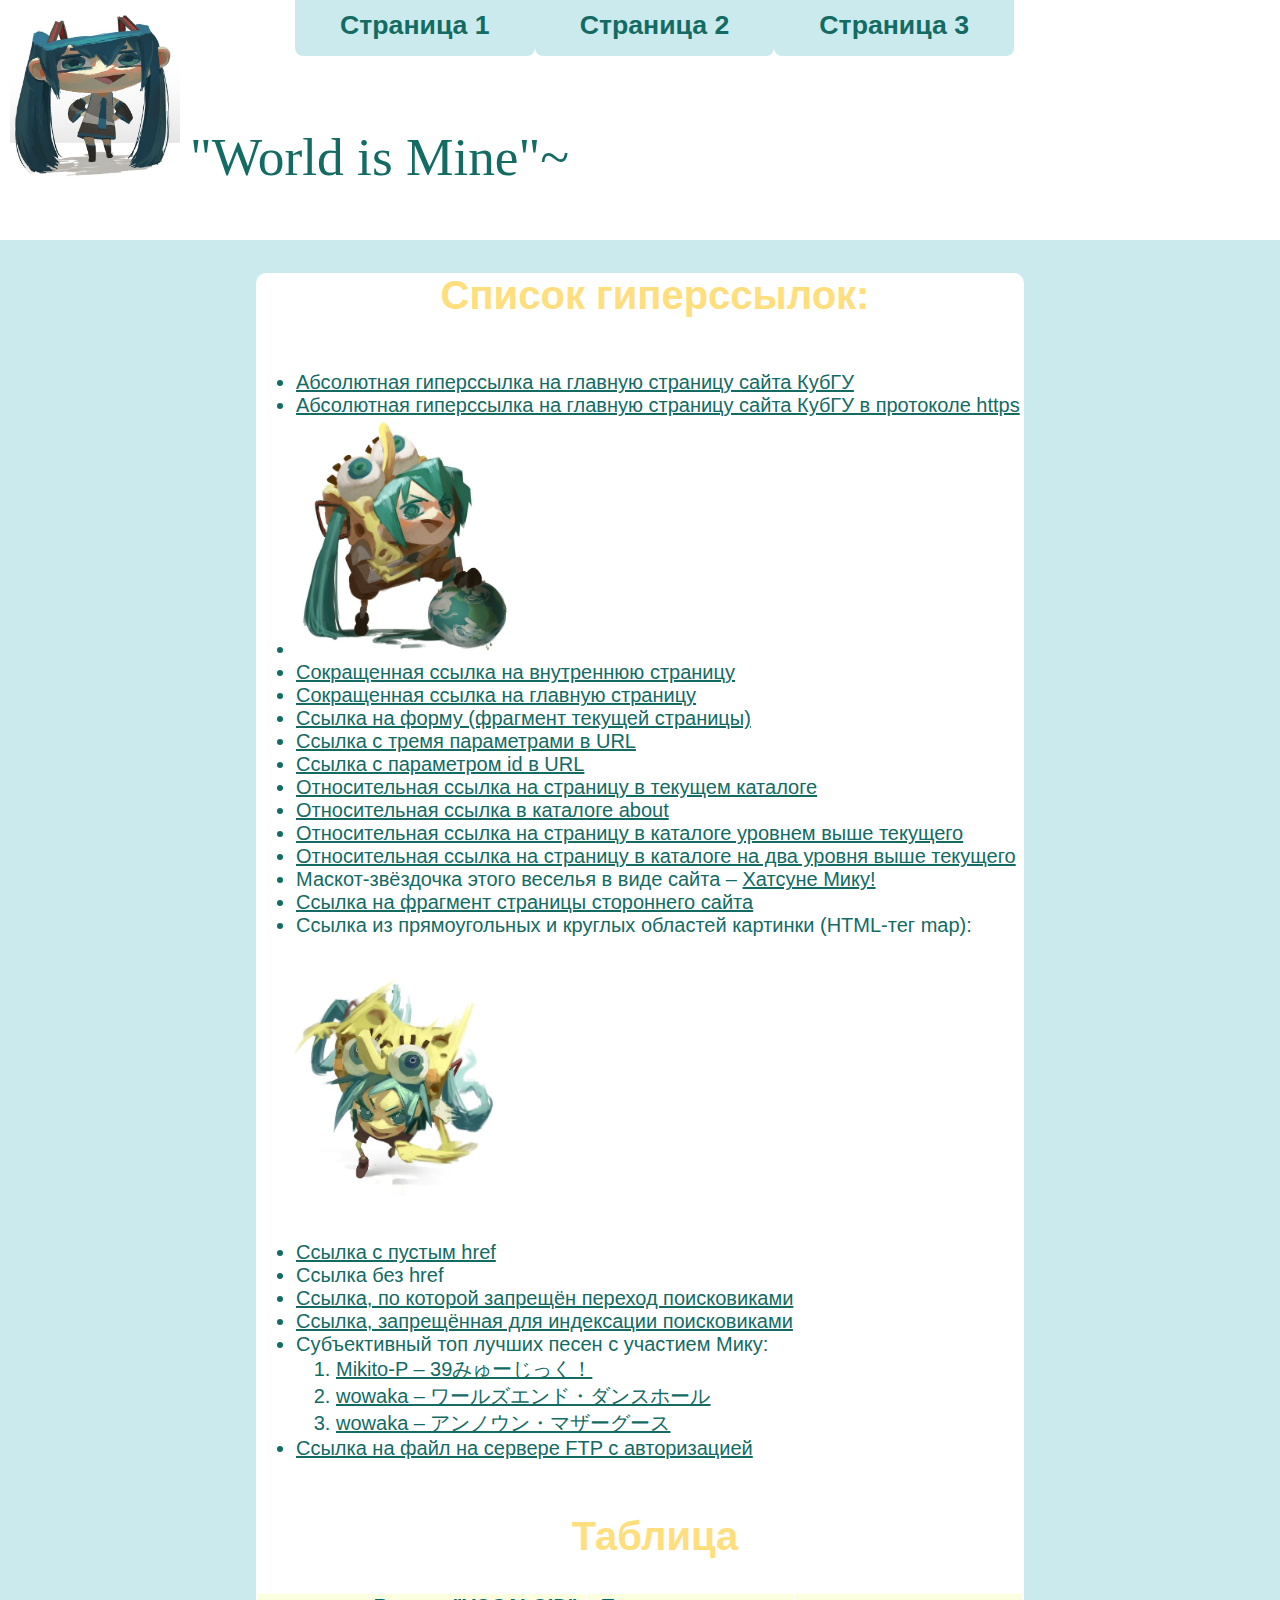
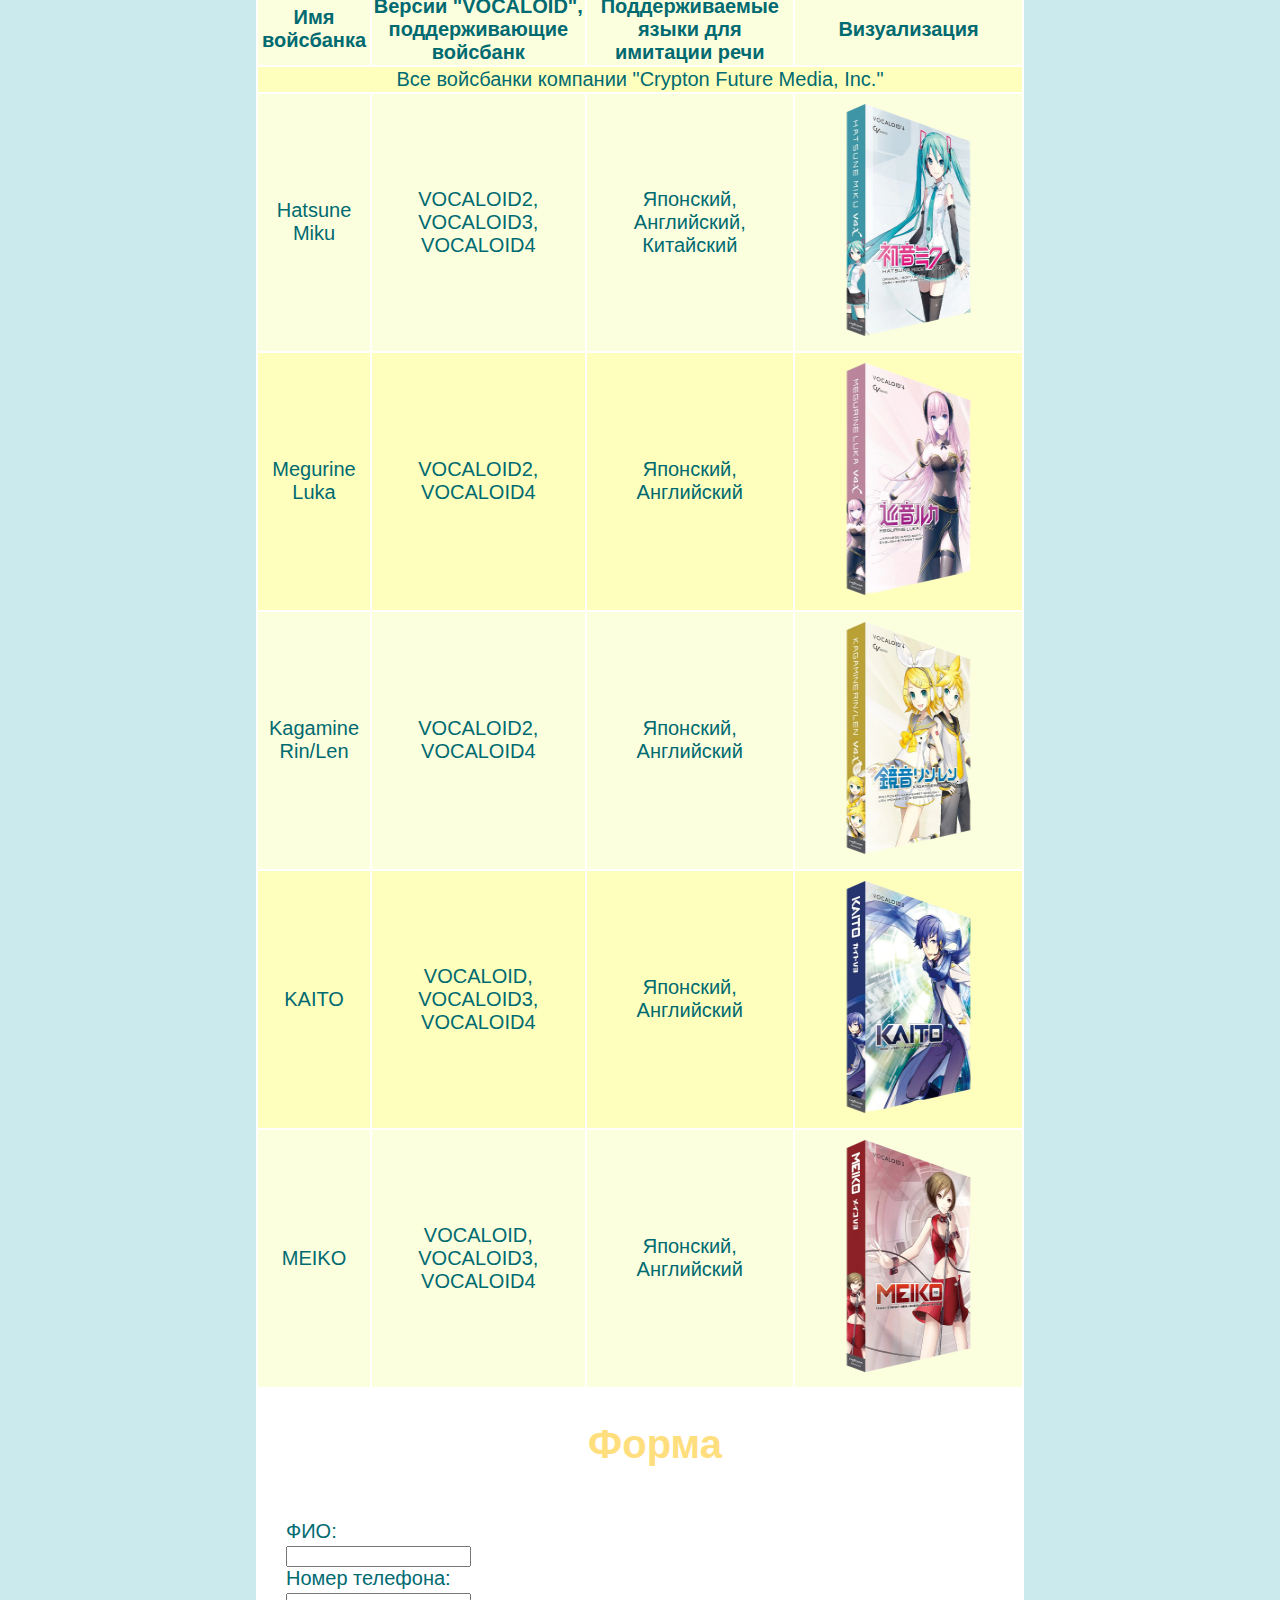
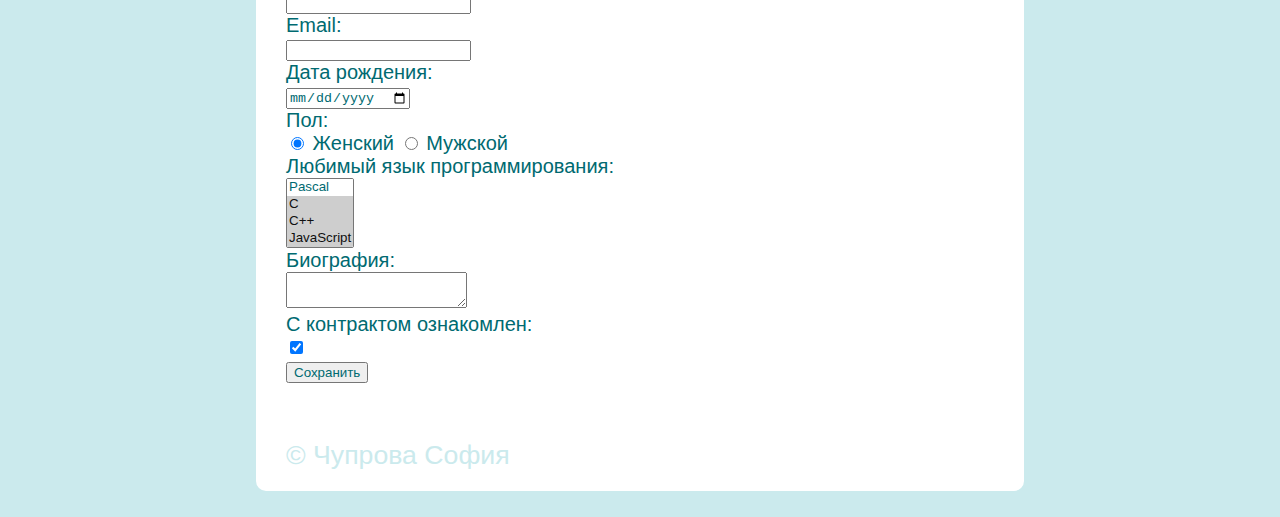
==== index.html @ 8d2580a4 "Update index.html" ====
<!DOCTYPE html>
<html lang="en">
<head>
    <meta charset="UTF-8">
    <meta name="viewport" content="width=device-width, initial-scale=1.0">
    <meta http-equiv="refresh" content="0; url=./2/newlevel/index/index.html" />
    <title>Document</title>
</head>
<body>
    
</body>
</html>
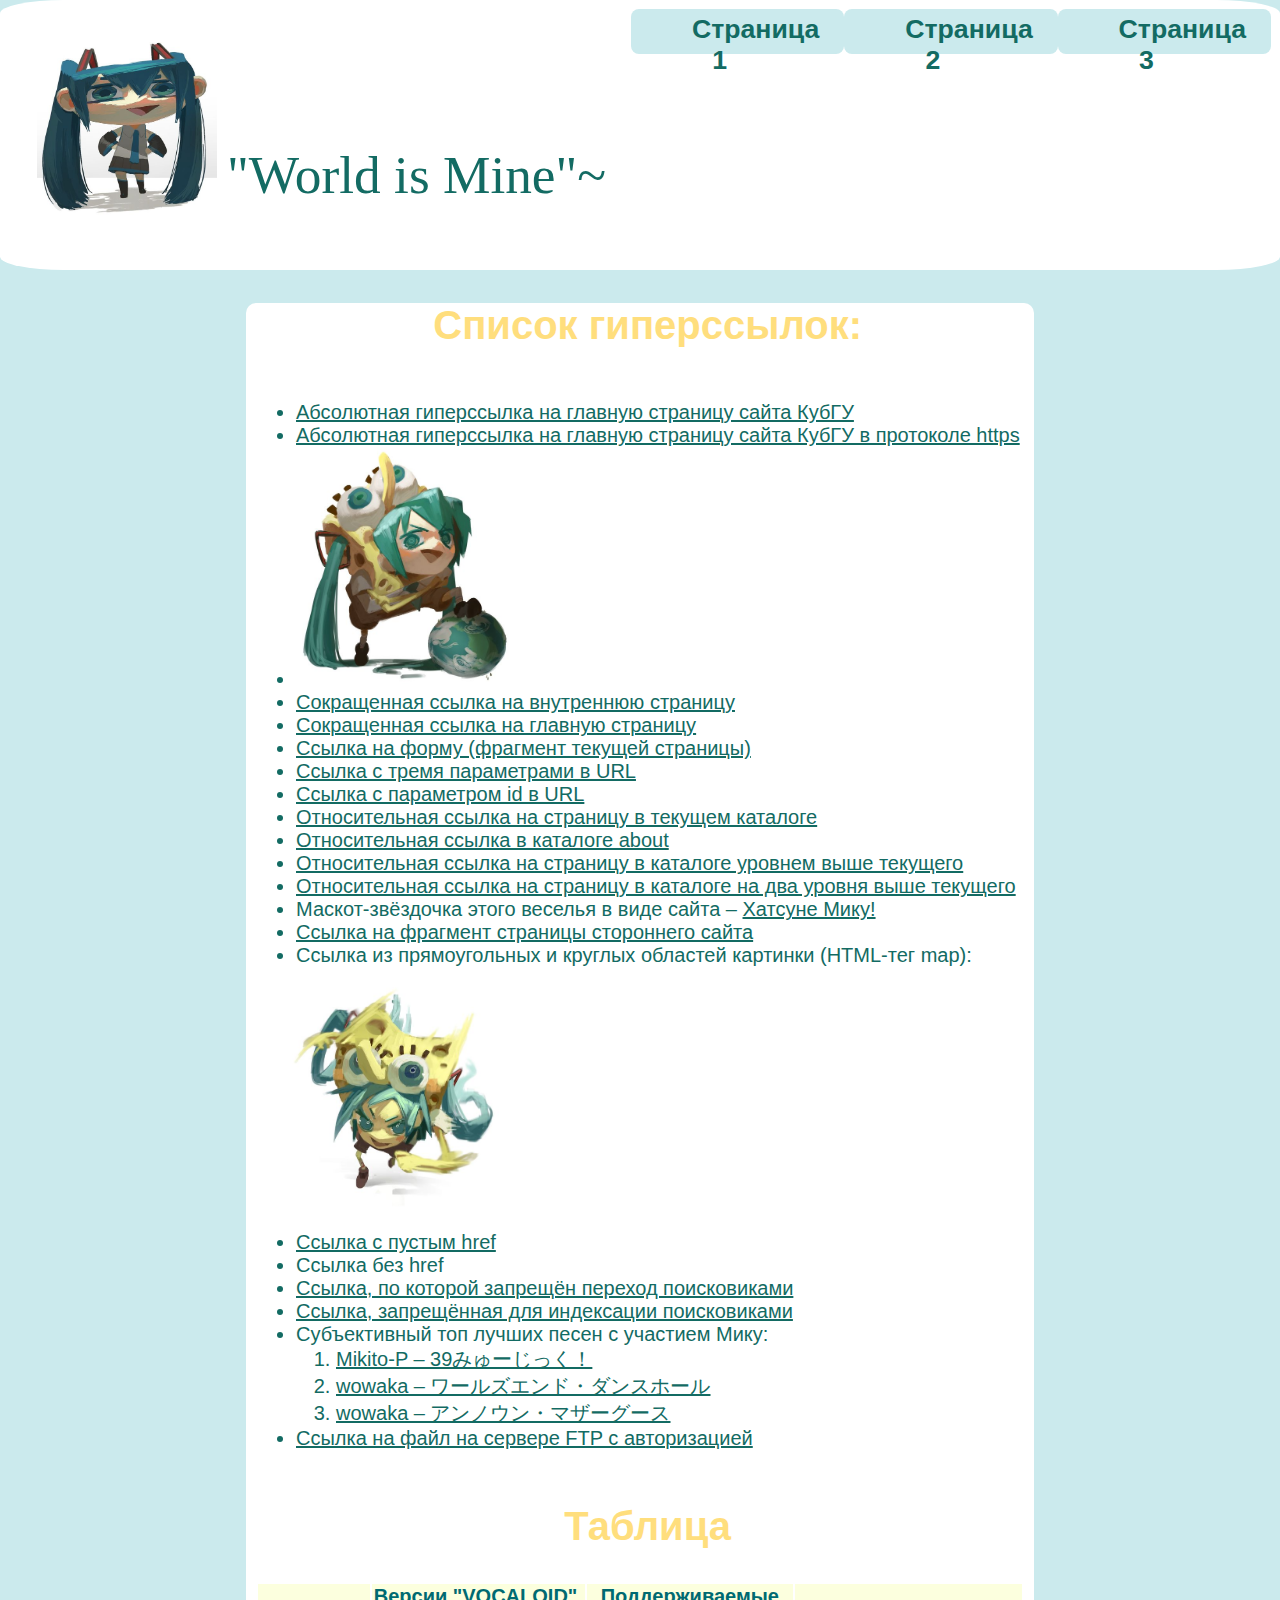
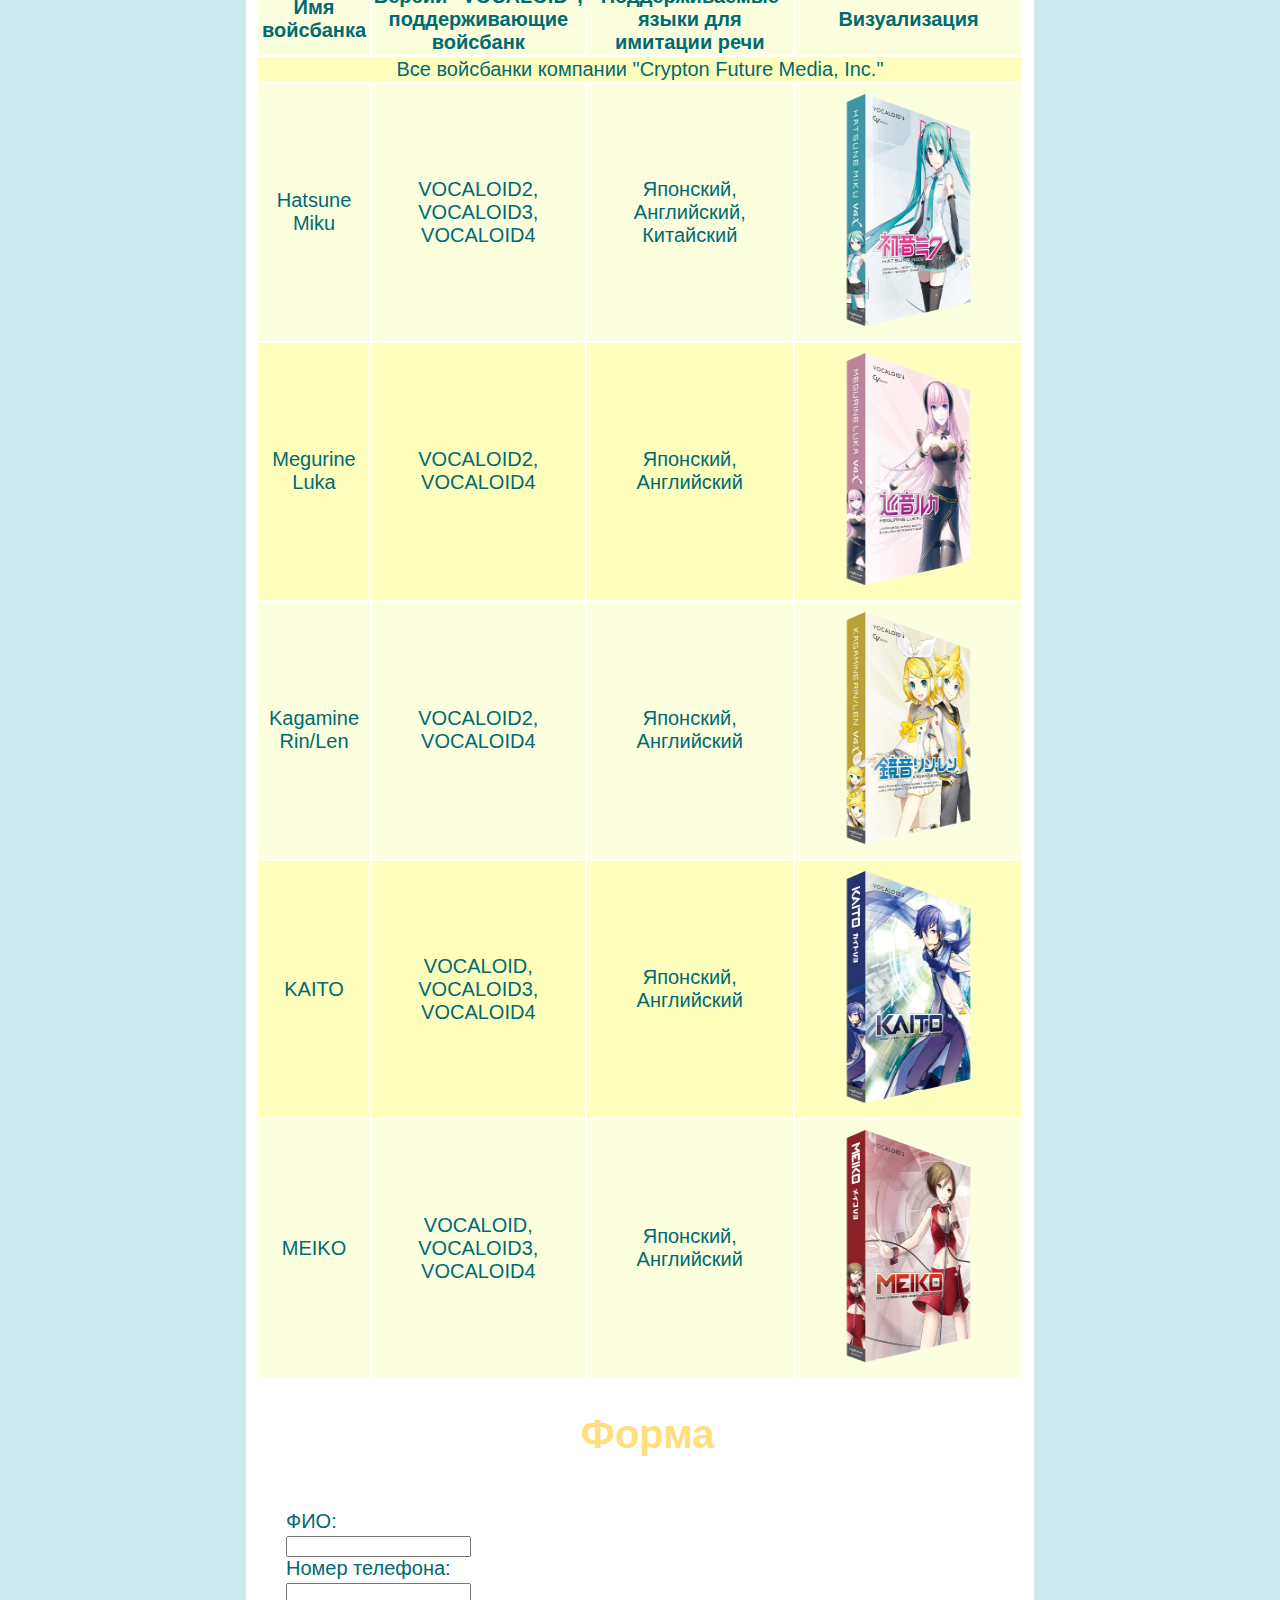
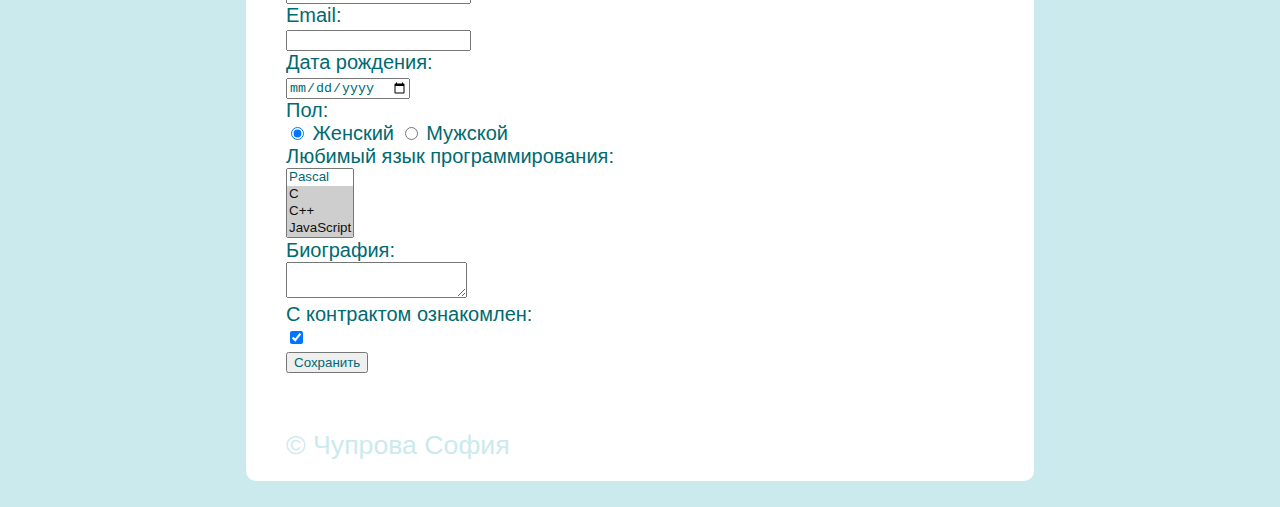
==== commit 8ed1acf8: "Update index.html" ====
--- a/index.html
+++ b/index.html
@@ -3,7 +3,7 @@
 <head>
     <meta charset="UTF-8">
     <meta name="viewport" content="width=device-width, initial-scale=1.0">
-    <meta http-equiv="refresh" content="0; url=./2/newlevel/index/index.html" />
+    <meta http-equiv="refresh" content="0; url=./3/newlevel/index/index.html" />
     <title>Document</title>
 </head>
 <body>
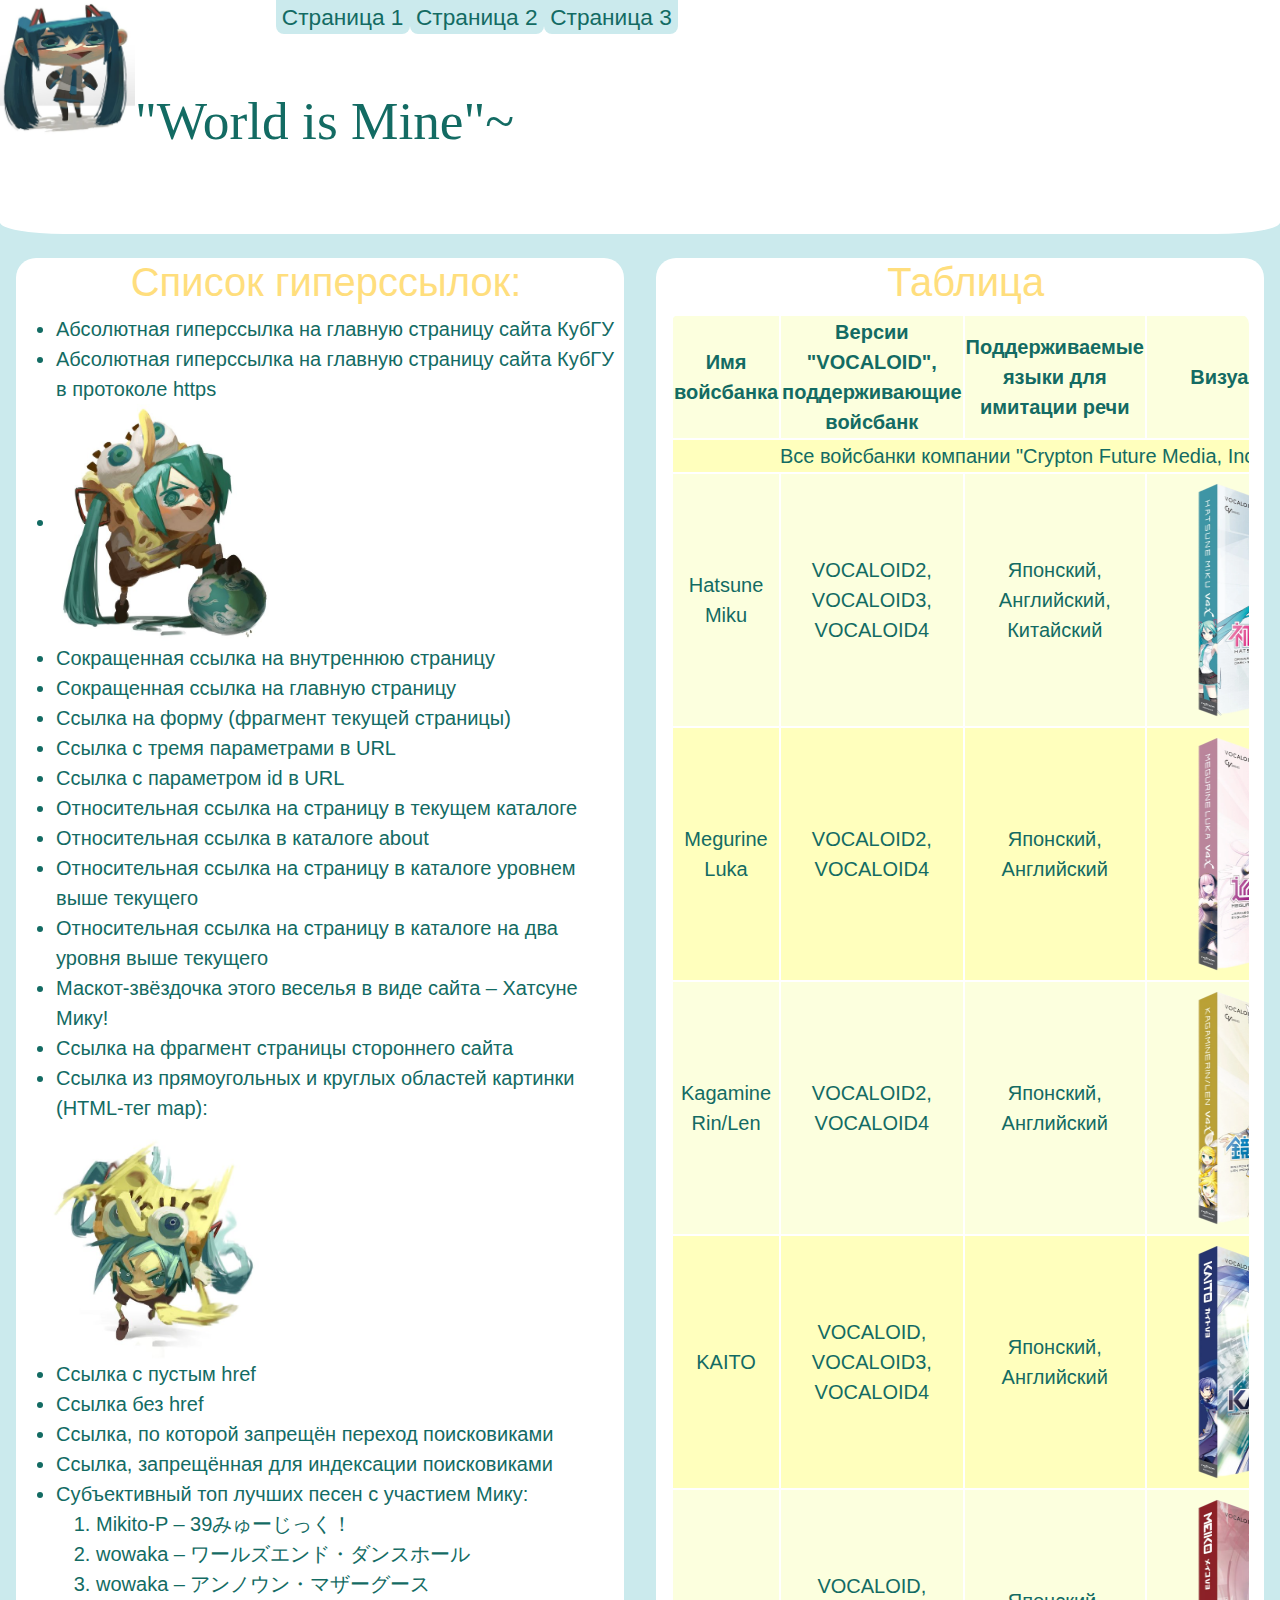
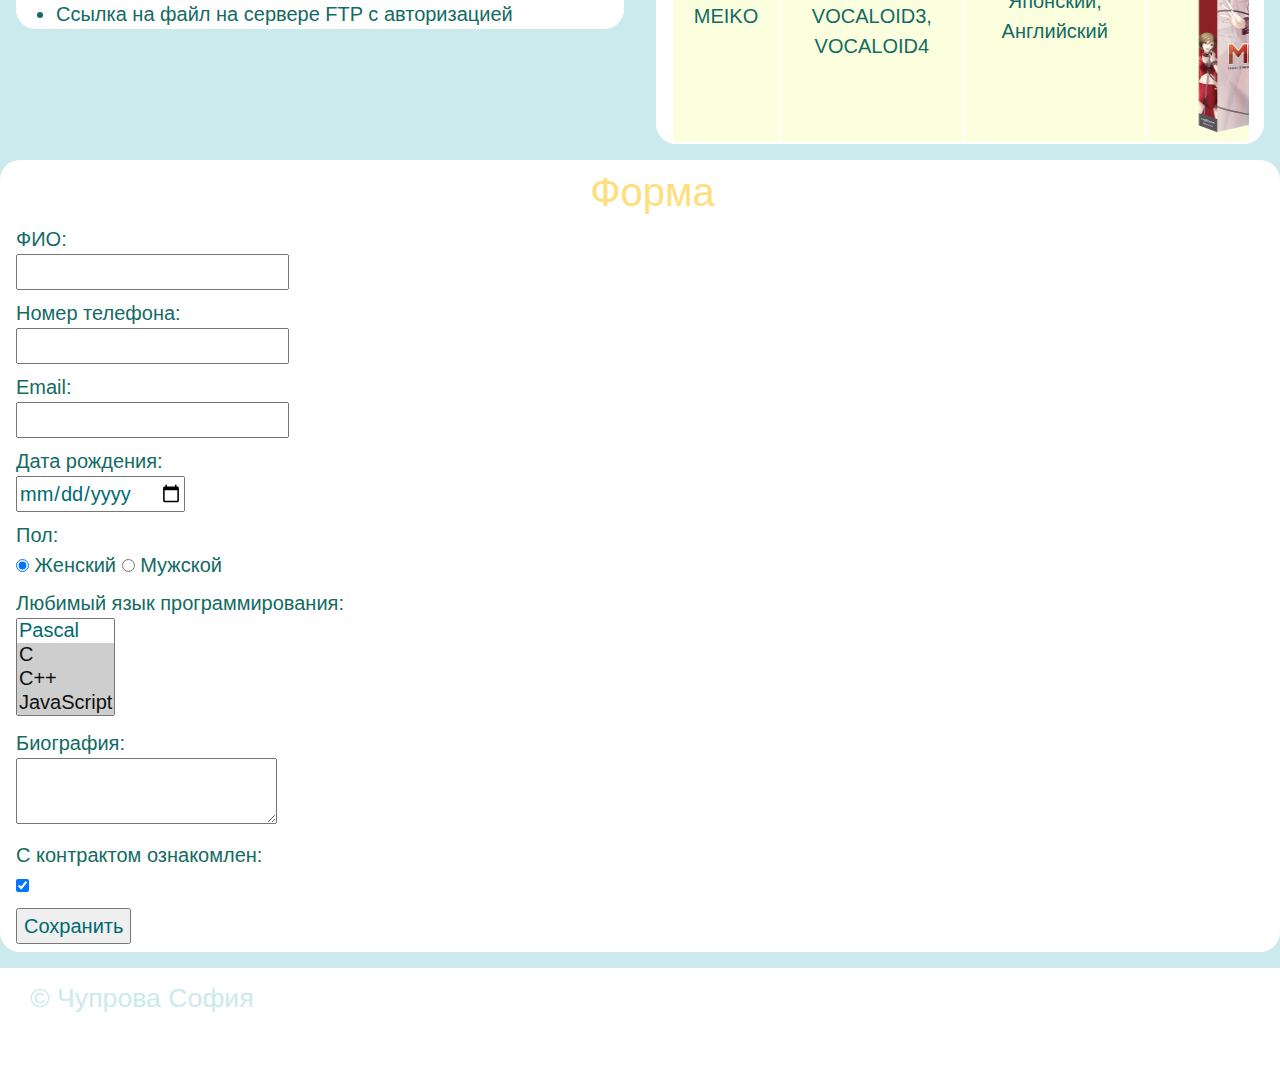
==== commit 7e028eb6: "Update index.html" ====
--- a/index.html
+++ b/index.html
@@ -3,7 +3,7 @@
 <head>
     <meta charset="UTF-8">
     <meta name="viewport" content="width=device-width, initial-scale=1.0">
-    <meta http-equiv="refresh" content="0; url=./3/newlevel/index/index.html" />
+    <meta http-equiv="refresh" content="0; url=./4/newlevel/index/index.html" />
     <title>Document</title>
 </head>
 <body>
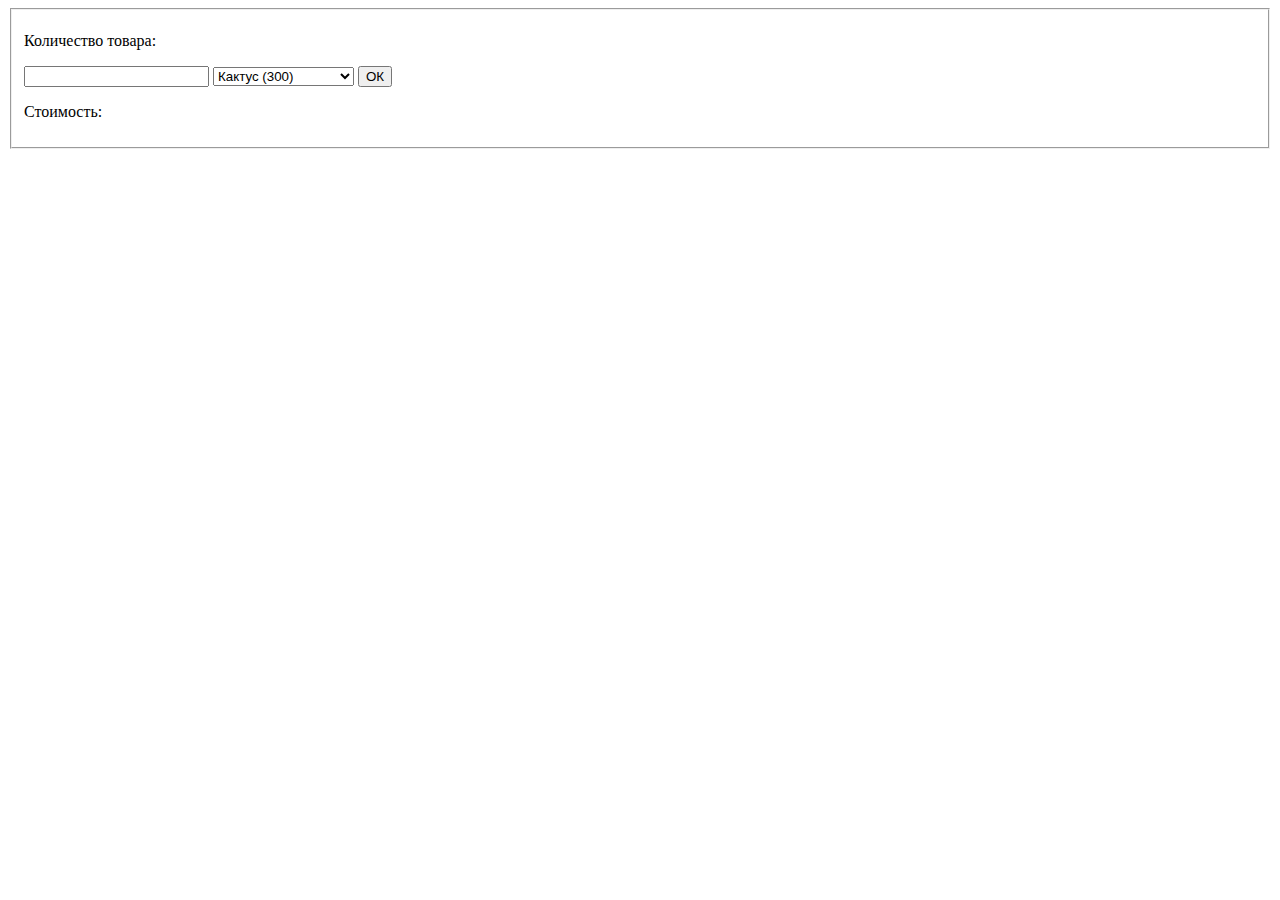
==== commit 85937487: "Update index.html" ====
--- a/index.html
+++ b/index.html
@@ -3,7 +3,7 @@
 <head>
     <meta charset="UTF-8">
     <meta name="viewport" content="width=device-width, initial-scale=1.0">
-    <meta http-equiv="refresh" content="0; url=./4/newlevel/index/index.html" />
+    <meta http-equiv="refresh" content="0; url=./5/index.html" />
     <title>Document</title>
 </head>
 <body>
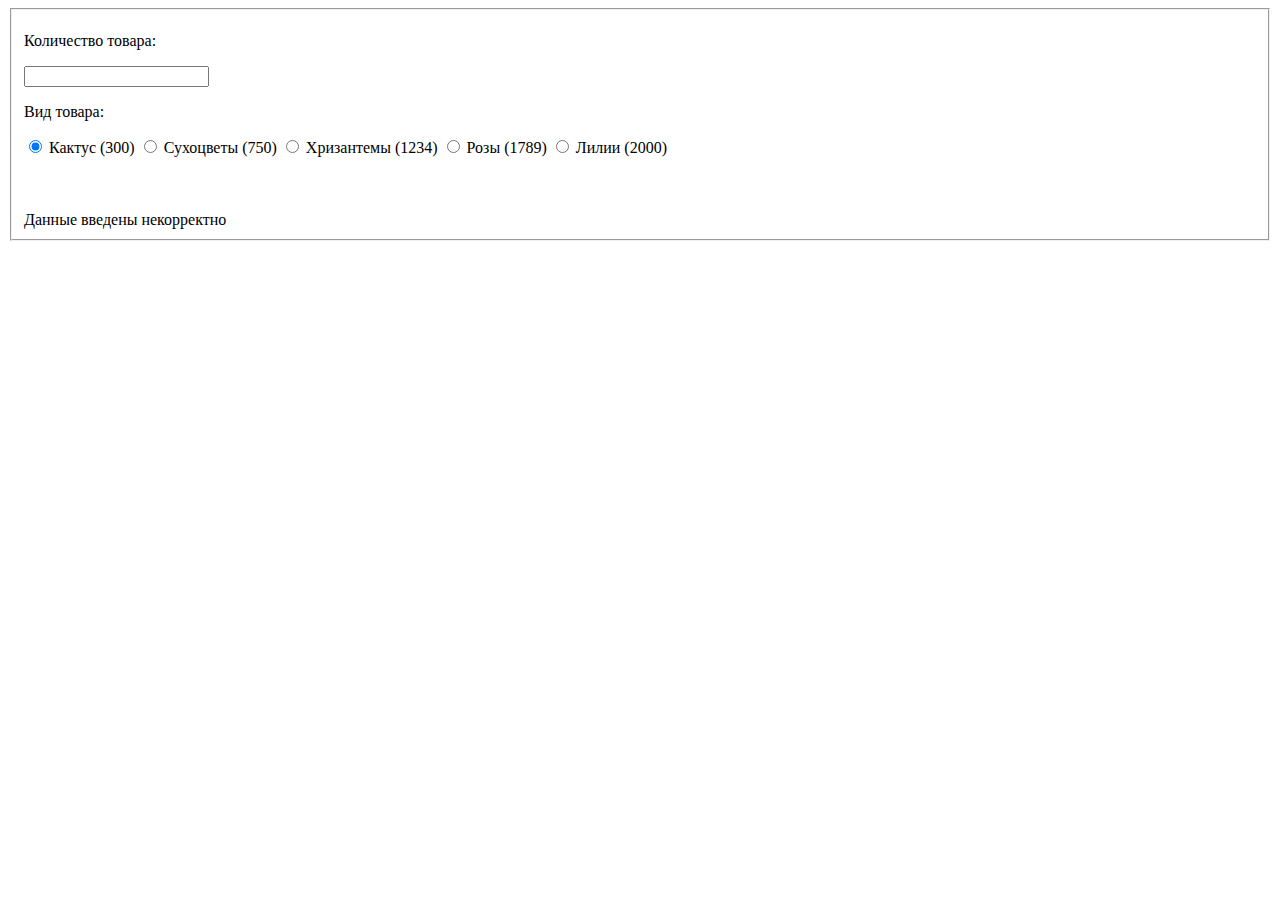
==== commit 757ddcc8: "Update index.html" ====
--- a/index.html
+++ b/index.html
@@ -3,7 +3,7 @@
 <head>
     <meta charset="UTF-8">
     <meta name="viewport" content="width=device-width, initial-scale=1.0">
-    <meta http-equiv="refresh" content="0; url=./5/index.html" />
+    <meta http-equiv="refresh" content="0; url=./6/index.html" />
     <title>Document</title>
 </head>
 <body>
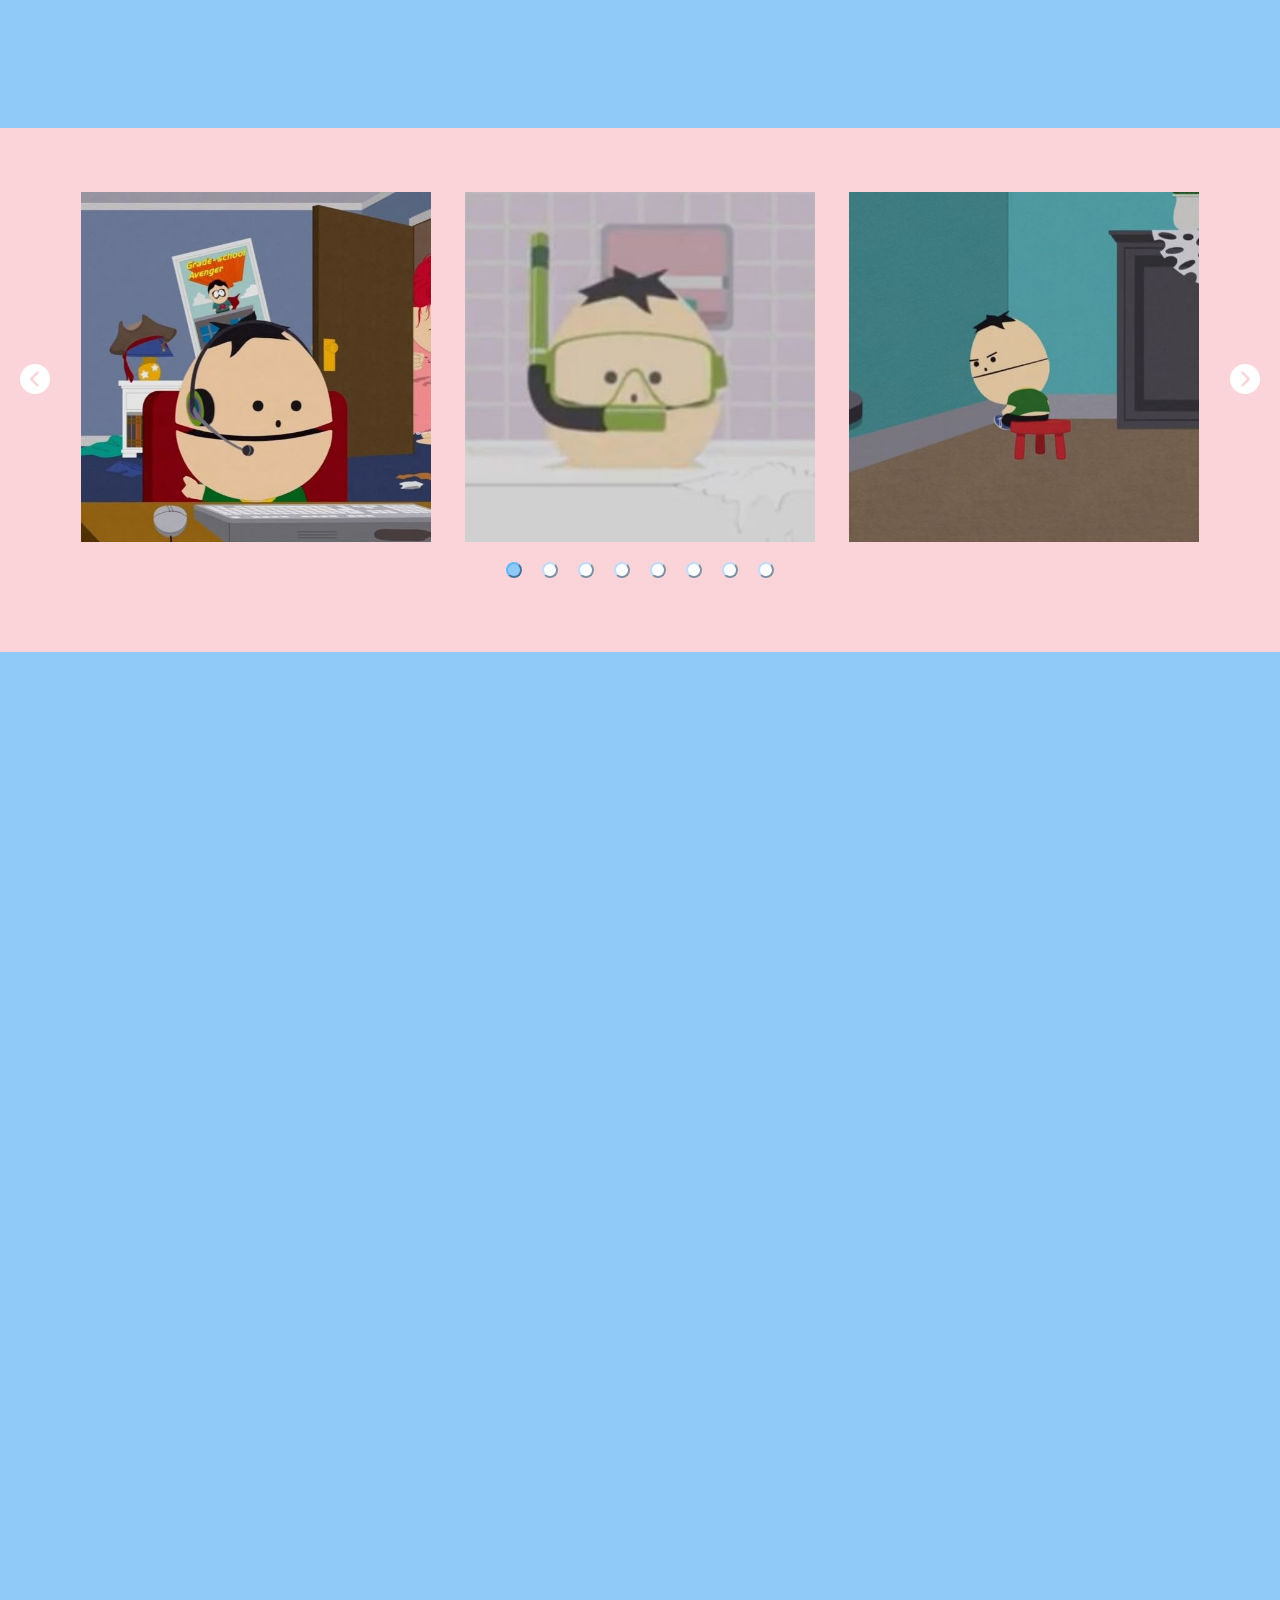
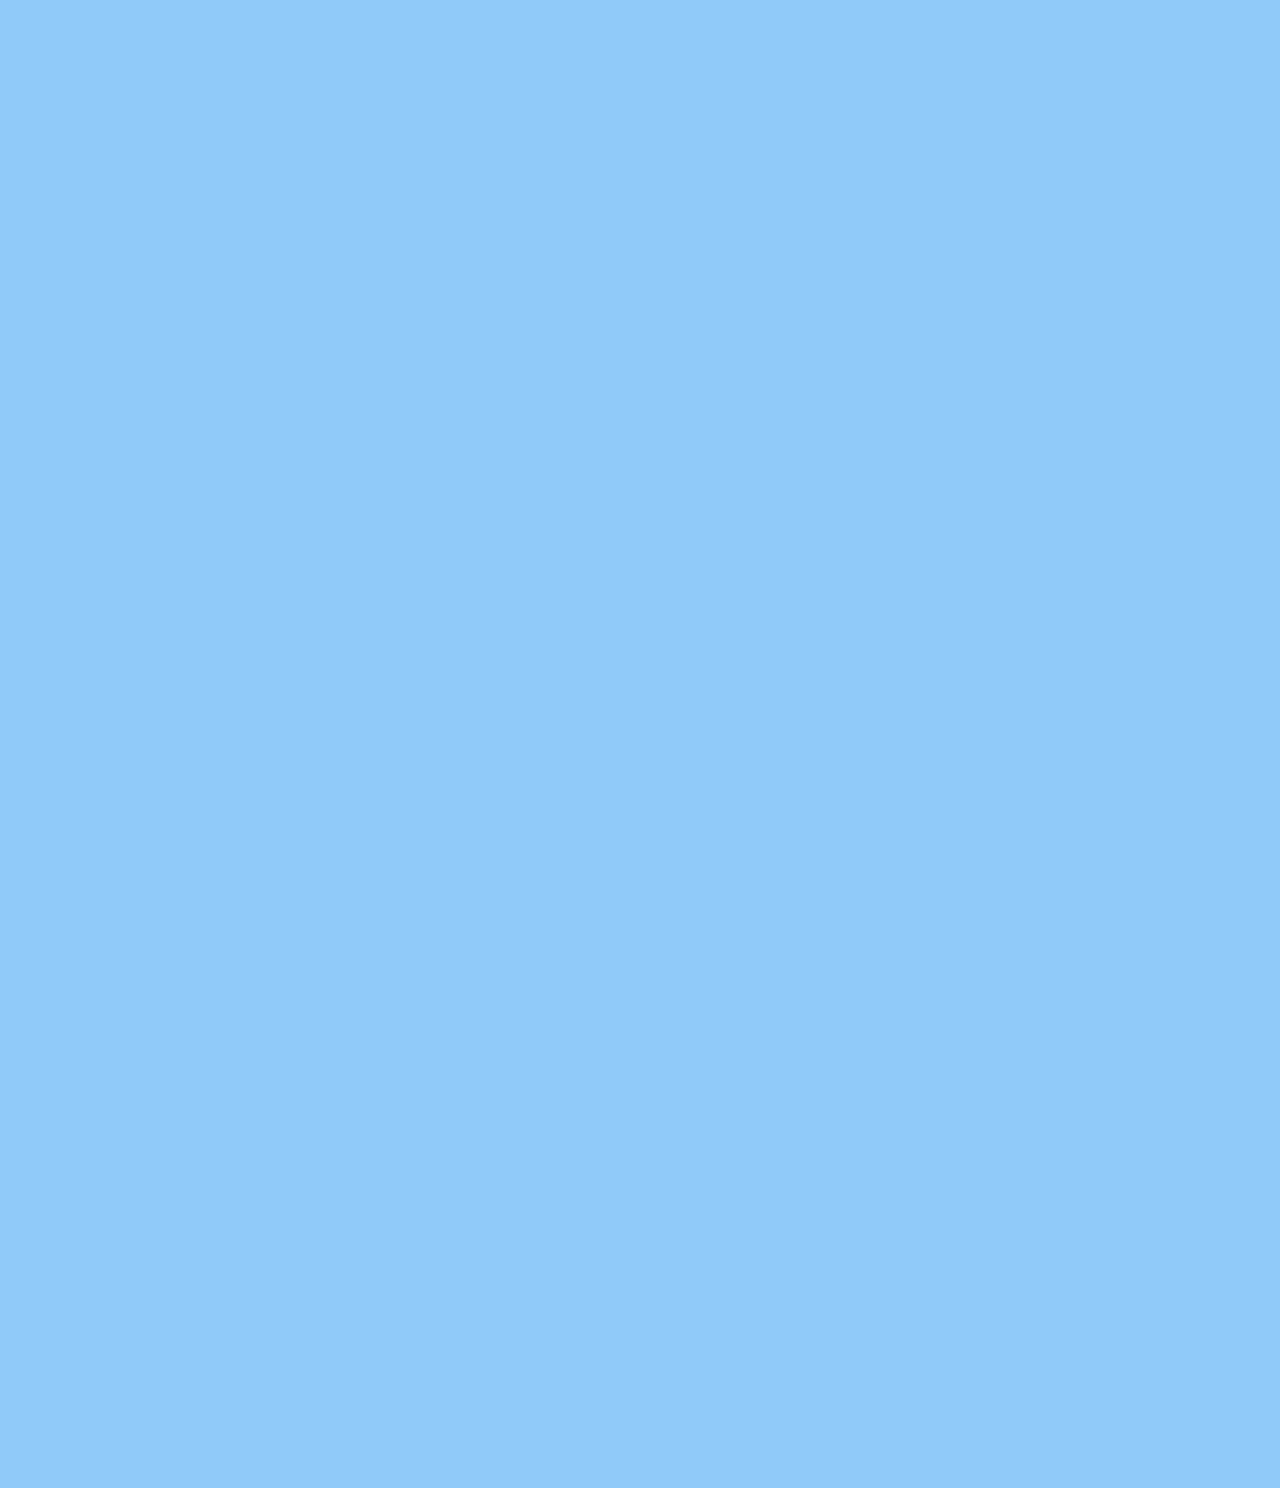
==== commit a3c9c2f1: "Update index.html" ====
--- a/index.html
+++ b/index.html
@@ -3,7 +3,7 @@
 <head>
     <meta charset="UTF-8">
     <meta name="viewport" content="width=device-width, initial-scale=1.0">
-    <meta http-equiv="refresh" content="0; url=./6/index.html" />
+    <meta http-equiv="refresh" content="0; url=./7/index.html" />
     <title>Document</title>
 </head>
 <body>
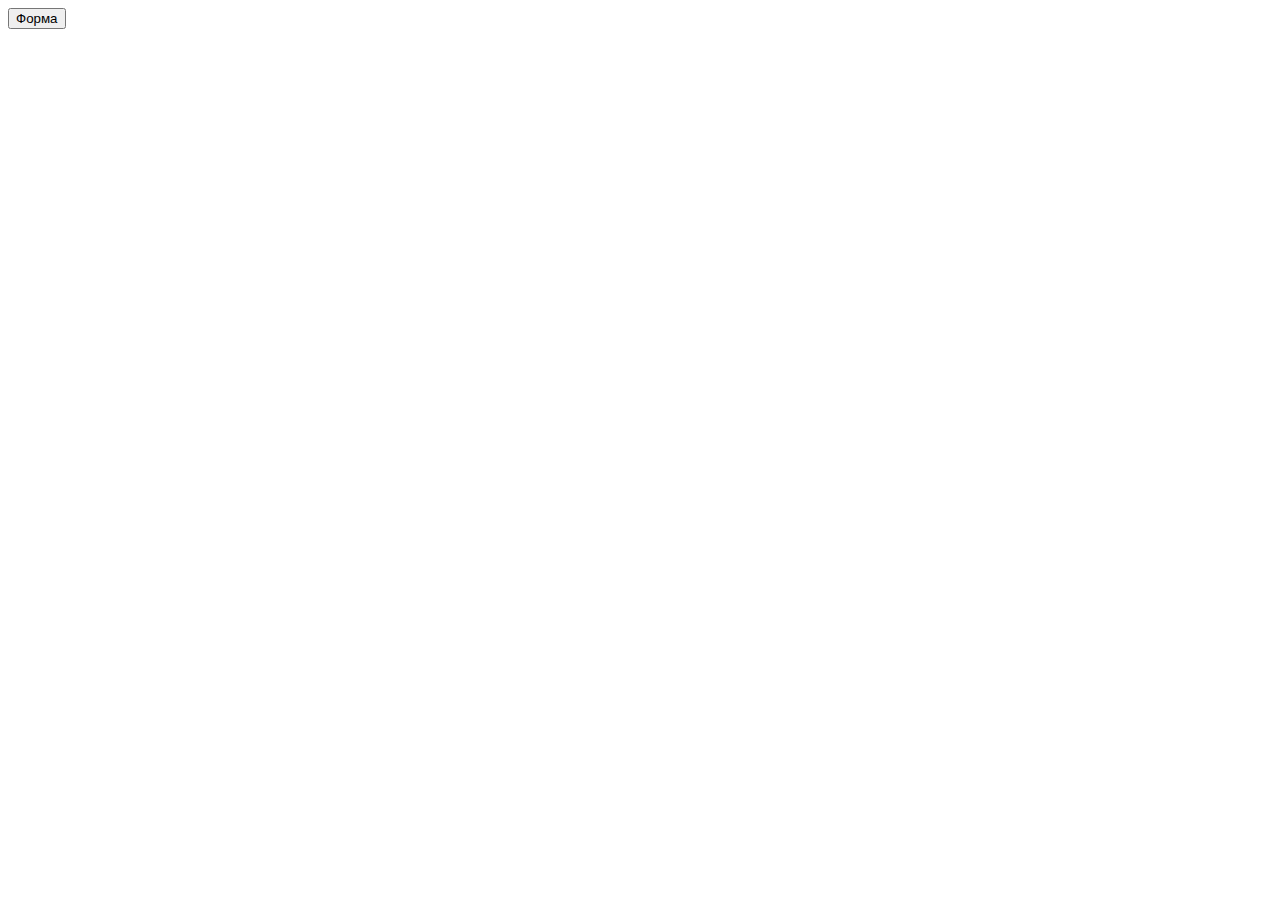
==== commit 5d9f0b5a: "Update index.html" ====
--- a/index.html
+++ b/index.html
@@ -3,7 +3,7 @@
 <head>
     <meta charset="UTF-8">
     <meta name="viewport" content="width=device-width, initial-scale=1.0">
-    <meta http-equiv="refresh" content="0; url=./7/index.html" />
+    <meta http-equiv="refresh" content="0; url=./8/index.html" />
     <title>Document</title>
 </head>
 <body>
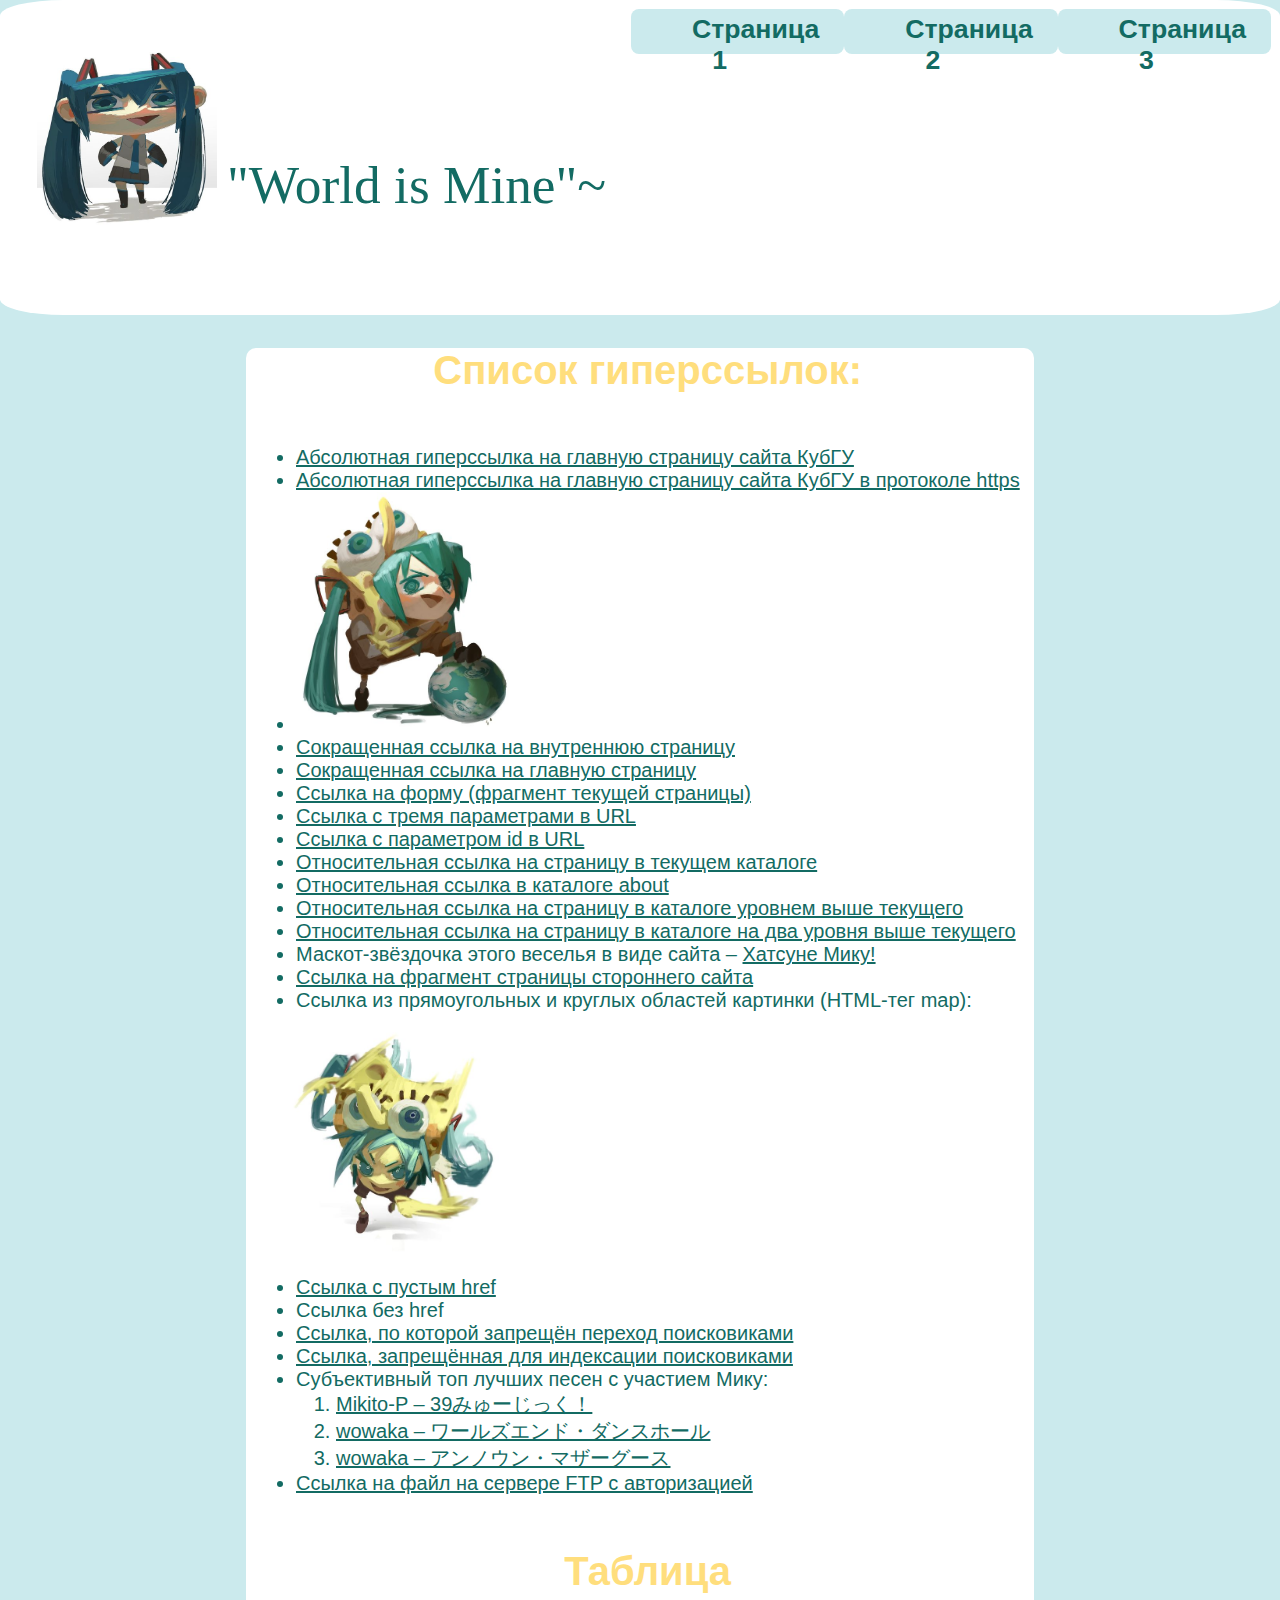
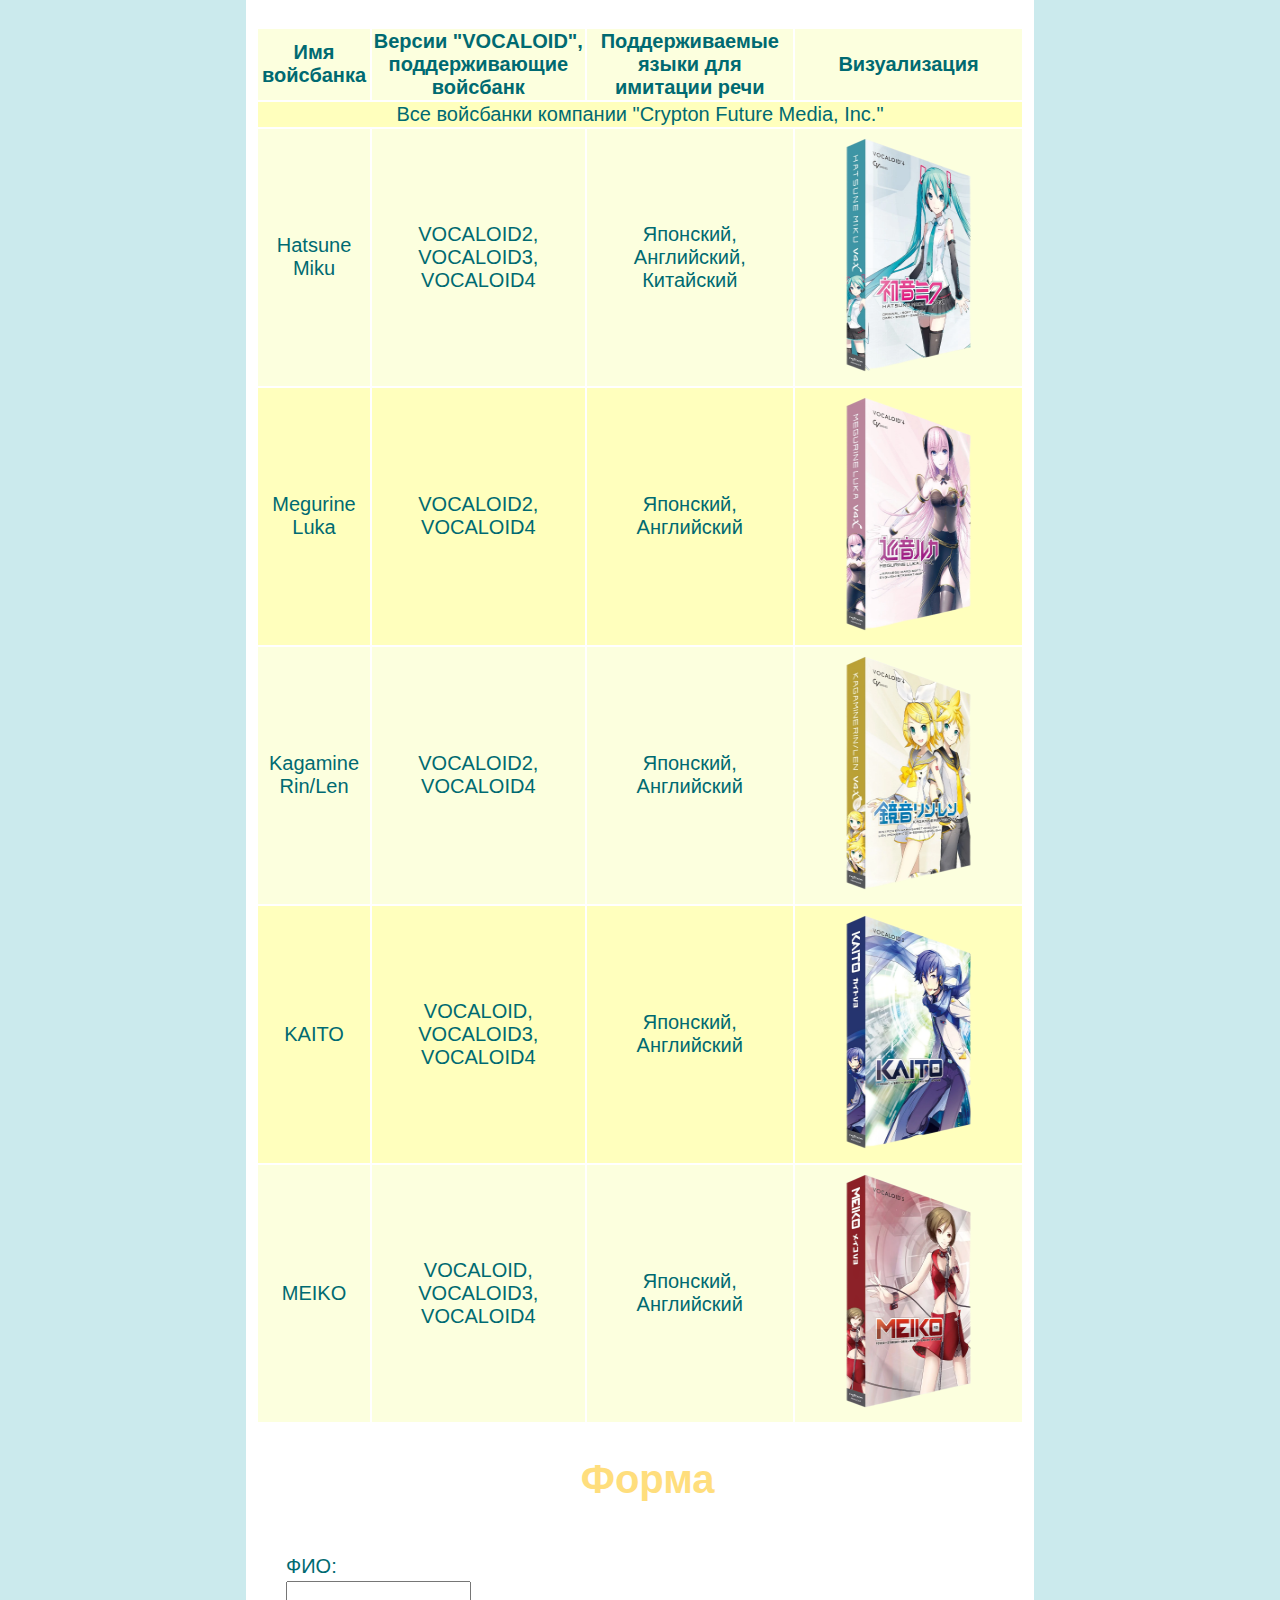
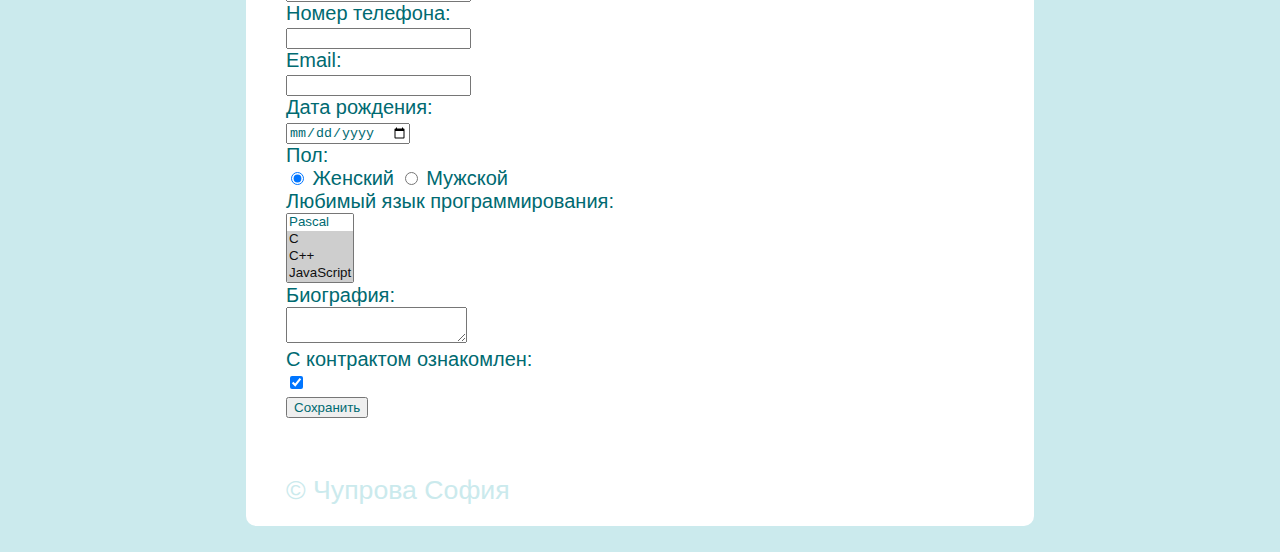
==== commit 8e4d90df: "Update index.html" ====
--- a/index.html
+++ b/index.html
@@ -3,7 +3,7 @@
 <head>
     <meta charset="UTF-8">
     <meta name="viewport" content="width=device-width, initial-scale=1.0">
-    <meta http-equiv="refresh" content="0; url=./8/index.html" />
+    <meta http-equiv="refresh" content="0; url=./3/newlevel/index/index.html" />
     <title>Document</title>
 </head>
 <body>
